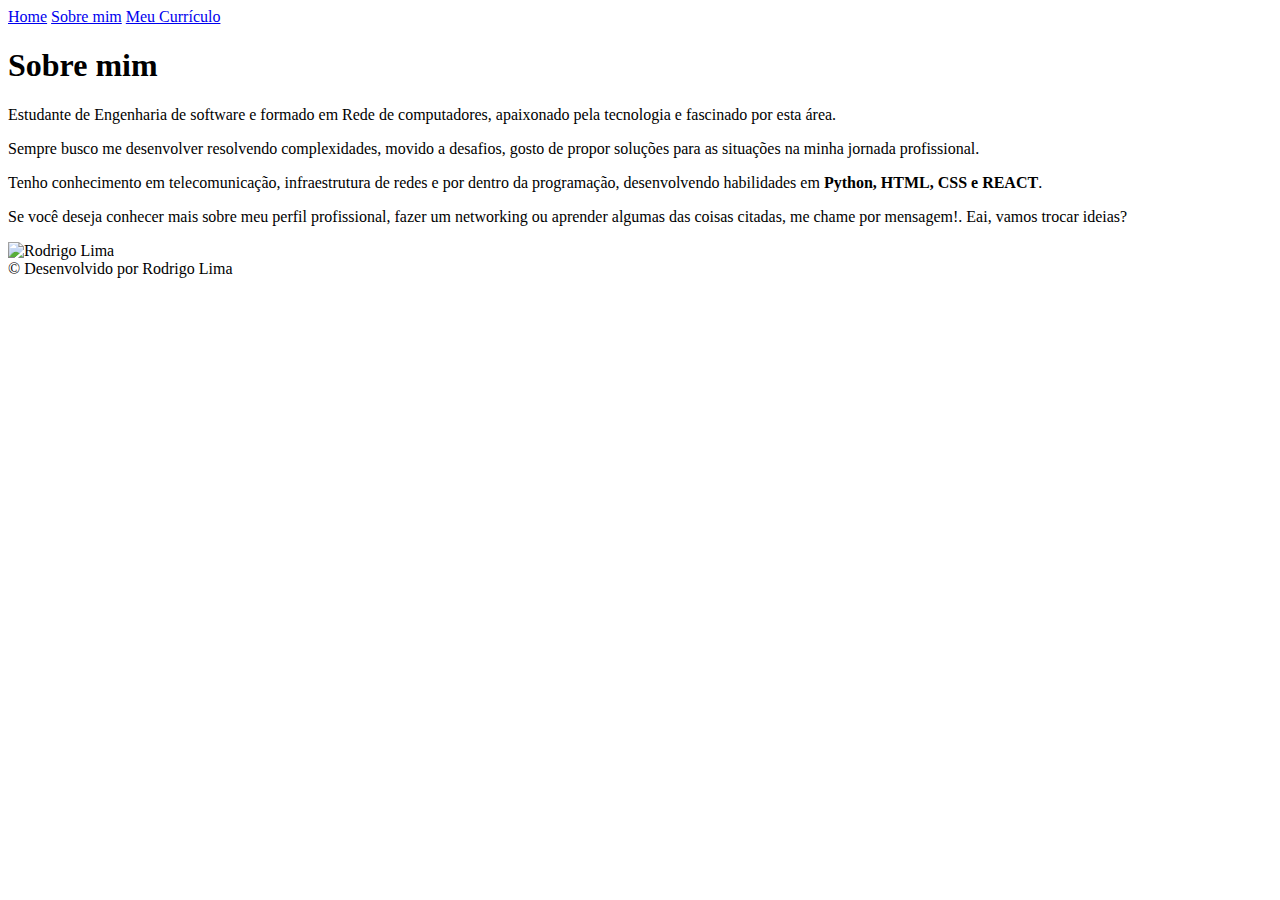
==== about.html @ 907163ab "Add files via upload" ====
<!DOCTYPE html>
<html lang="pt-br">
<head>
    <meta charset="UTF-8">
    <meta name="viewport" content="width=device-width,
    initial-scale=1.0">
    <title>Sobre mim!</title>
    <link rel="stylesheet" href="/estilos/styles.css">
</head>
<body>
    <header class="cabeçalho">
        <nav class="cabeçalho__menu">
            <a class="cabeçalho__menu__link" href="index.html">Home</a>
            <a class="cabeçalho__menu__link" href="about.html">Sobre mim</a>
            <a class="cabeçalho__menu__link" href="curriculo.html">Meu Currículo</a>
        </nav>
    </header>

    <main class ="apresentacao">
        <section class="apresentacao_conteudo">
            <h1 class="apresentacao_conteudo_titulo">Sobre mim</h1>
            <p class = "apresentacao_conteudo_texto">Estudante de Engenharia de software e formado em Rede de computadores, apaixonado pela tecnologia e fascinado por esta área.</p>
            <p class = "apresentacao_conteudo_texto">Sempre busco me desenvolver resolvendo complexidades, movido a desafios, gosto de propor soluções para as situações na minha jornada profissional.</p>
            <p class = "apresentacao_conteudo_texto">Tenho conhecimento em telecomunicação, infraestrutura de redes e por dentro da programação, desenvolvendo habilidades em <strong class="destaque">Python, HTML, CSS e REACT</strong>.</p>
            <p class = "apresentacao_conteudo_texto">Se você deseja conhecer mais sobre meu perfil profissional, fazer um networking ou aprender algumas das coisas citadas, me chame por mensagem!. Eai, vamos trocar ideias?</p>
        </section>
        <img class="apresentacao_imagem" src="./assets/rodrigolima.png" alt="Rodrigo Lima">
    </main>
    
    <footer class="Rodape">
        &copy; Desenvolvido por Rodrigo Lima
    </footer>


</body>
</html>
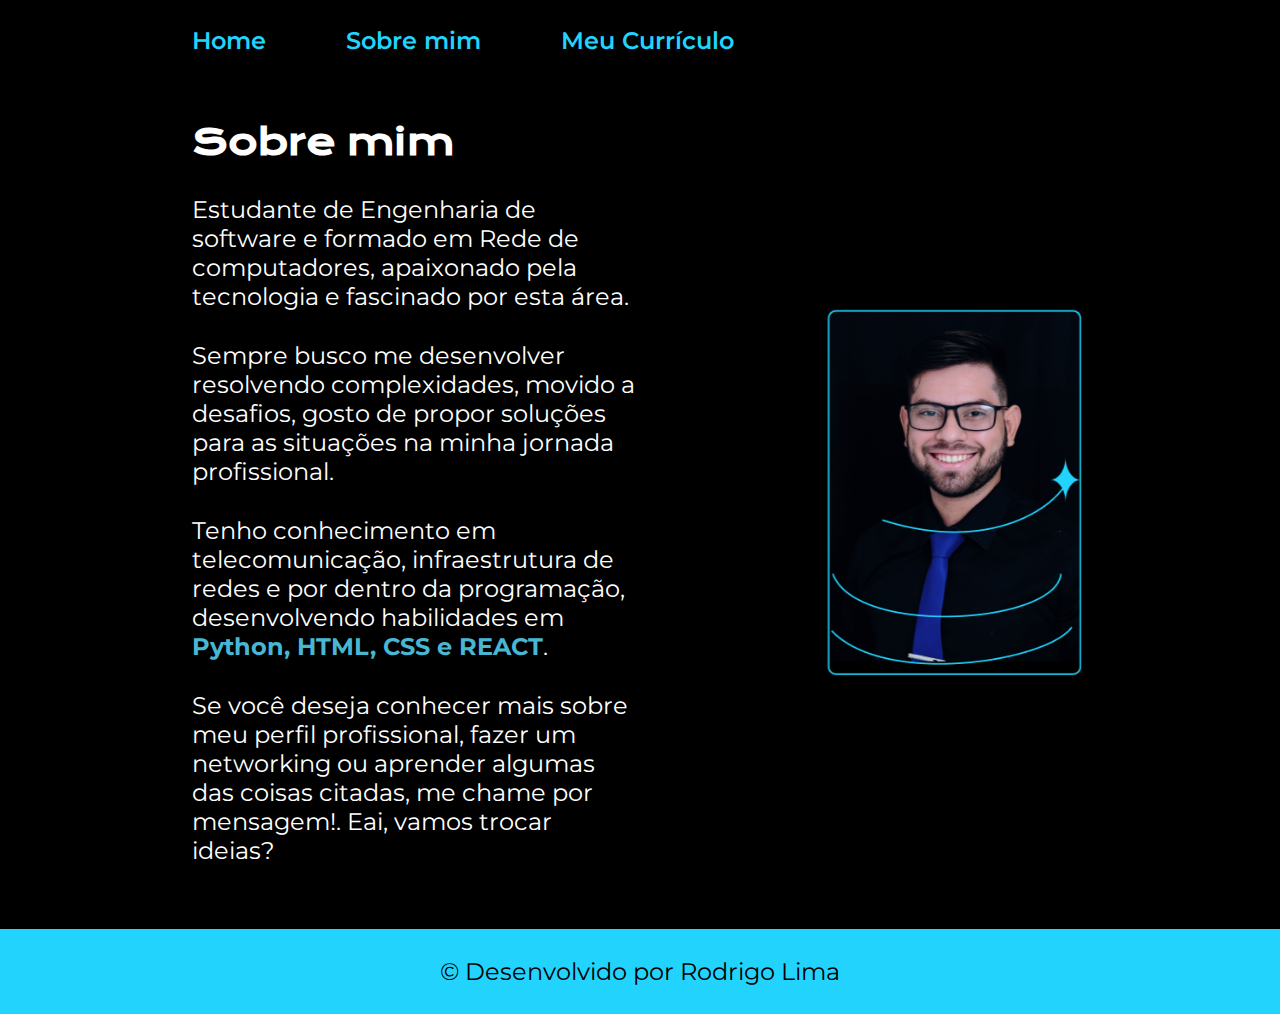
==== commit a8edec68: "Update about.html" ====
--- a/about.html
+++ b/about.html
@@ -5,7 +5,7 @@
     <meta name="viewport" content="width=device-width,
     initial-scale=1.0">
     <title>Sobre mim!</title>
-    <link rel="stylesheet" href="/estilos/styles.css">
+    <link rel="stylesheet" href="styles.css">
 </head>
 <body>
     <header class="cabeçalho">
@@ -24,7 +24,7 @@
             <p class = "apresentacao_conteudo_texto">Tenho conhecimento em telecomunicação, infraestrutura de redes e por dentro da programação, desenvolvendo habilidades em <strong class="destaque">Python, HTML, CSS e REACT</strong>.</p>
             <p class = "apresentacao_conteudo_texto">Se você deseja conhecer mais sobre meu perfil profissional, fazer um networking ou aprender algumas das coisas citadas, me chame por mensagem!. Eai, vamos trocar ideias?</p>
         </section>
-        <img class="apresentacao_imagem" src="./assets/rodrigolima.png" alt="Rodrigo Lima">
+        <img class="apresentacao_imagem" src="rodrigolima.png" alt="Rodrigo Lima">
     </main>
     
     <footer class="Rodape">
--- a/styles.css
+++ b/styles.css
@@ -0,0 +1,147 @@
+@import url('https://fonts.googleapis.com/css2?family=Krona+One&display=swap');
+@import url('https://fonts.googleapis.com/css2?family=Montserrat&display=swap');
+
+* {
+    margin: 0;
+    padding: 0;
+}
+
+
+body {
+    box-sizing: border-box;
+    background-color: rgb(0, 0, 0);  
+    color: white;  
+}
+
+.destaque {
+    color: rgb(71, 183, 211);
+}
+
+.cabeçalho {
+    padding: 2% 0% 0% 15%;
+}
+
+.cabeçalho__menu {
+    display: flex;
+    gap: 80px;
+}
+
+.cabeçalho__menu__link{
+    font-family: 'Montserrat', sans-serif;
+    font-size: 1.5rem;
+    font-weight: 600;
+    color: #22d4fd;
+    text-decoration: none;
+}
+
+.apresentacao{  
+    padding: 5% 15%;
+    display: flex;
+    align-items: center;
+    justify-content: space-between;
+}
+
+.apresentacao_conteudo {
+    width: 50%;
+    display: flex;
+    flex-direction: column;
+    gap: 30px;
+}
+
+.apresentacao_conteudo_titulo{
+    font-size: 2.25rem;
+    font-family: 'Krona One', sans-serif; 
+}
+
+.apresentacao_conteudo_texto{
+    font-size: 1.5rem;
+    font-family: 'Montserrat', sans-serif;
+}
+
+.apresentacao_links{
+    display: flex;
+    flex-direction: column;
+    align-items: center;
+    justify-content: space-between;
+    gap: 16px
+
+}
+
+.apresentacao_links_navegacao {
+    display: flex;
+    justify-content: center;
+    gap: 16px;
+    width:  378px;
+    text-align: center;
+    border-radius: 8px;
+    font-size: 1.5rem;
+    font-weight: 600;
+    padding: 20px 0;
+    text-decoration: none;
+    color: #f6f6f6;
+    font-family: 'Montserrat', sans-serif;
+    border: 3px solid #22d4fd;
+    
+}
+
+.apresentacao_links_navegacao:hover {
+    background-color: #272727;
+}
+
+.apresentacao_links_subtitulo{
+    font-family: 'Montserrat', sans-serif;
+    font-weight: 400;
+    font-size: 1.5rem;
+    text-align: center;
+    
+}
+
+.apresentacao_imagem{
+    width: 30%;
+    height: 30%;
+}
+
+.Rodape{
+    padding: 28px;
+    color: #000000;
+    background-color: #22d4fd;
+    text-align: center;
+    font-size: 1.5rem;
+    font-family: 'Montserrat', sans-serif;
+}
+
+
+.apresentacao__conteudo__texto a{
+    text-decoration: none;
+    color: #22D4FD;
+}
+
+@media (max-width: 1200px){
+    .cabeçalho{
+        padding: 10%;   
+    }
+
+    .cabeçalho__menu{
+        justify-content: center;
+    }
+    
+    .apresentacao{
+        flex-direction: column-reverse;
+        gap: 70px;
+        padding: 5% 10%;
+    }
+
+    .apresentacao_conteudo{
+        width: auto;
+    }
+
+    .apresentacao_conteudo_titulo{
+        width: auto;
+    }
+
+    .apresentacao_conteudo_texto{
+        width: auto;
+    }
+
+   
+}
